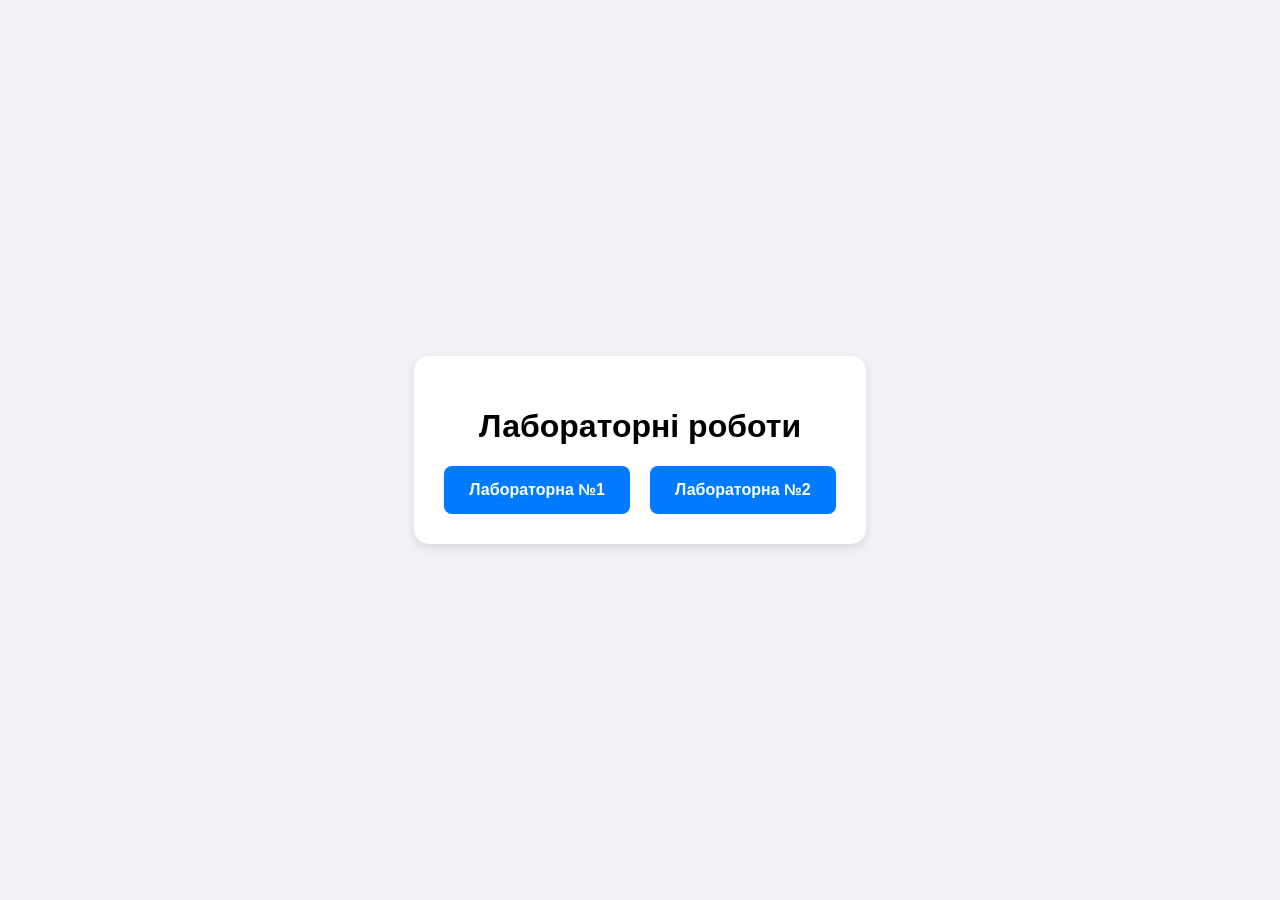
==== index.html @ ff69049e "Update index.html" ====
<!DOCTYPE html>
<html lang="uk">
<head>
    <meta charset="UTF-8">
    <title>Мої роботи — Чайковська Яна</title>
    <style>
        body { font-family: sans-serif; display: flex; flex-direction: column; align-items: center; justify-content: center; height: 100vh; background: #f0f2f5; margin: 0; }
        .container { background: white; padding: 30px; border-radius: 15px; box-shadow: 0 4px 10px rgba(0,0,0,0.1); text-align: center; }
        .links { display: flex; gap: 20px; margin-top: 20px; }
        a { text-decoration: none; color: white; background: #007bff; padding: 15px 25px; border-radius: 8px; font-weight: bold; transition: 0.3s; }
        a:hover { background: #0056b3; transform: scale(1.05); }
    </style>
</head>
<body>
    <div class="container">
        <h1>Лабораторні роботи</h1>
        <div class="links">
            <a href="lab1/index.html">Лабораторна №1</a>
            <a href="lab2/index.html">Лабораторна №2</a>
        </div>
    </div>
</body>
</html>
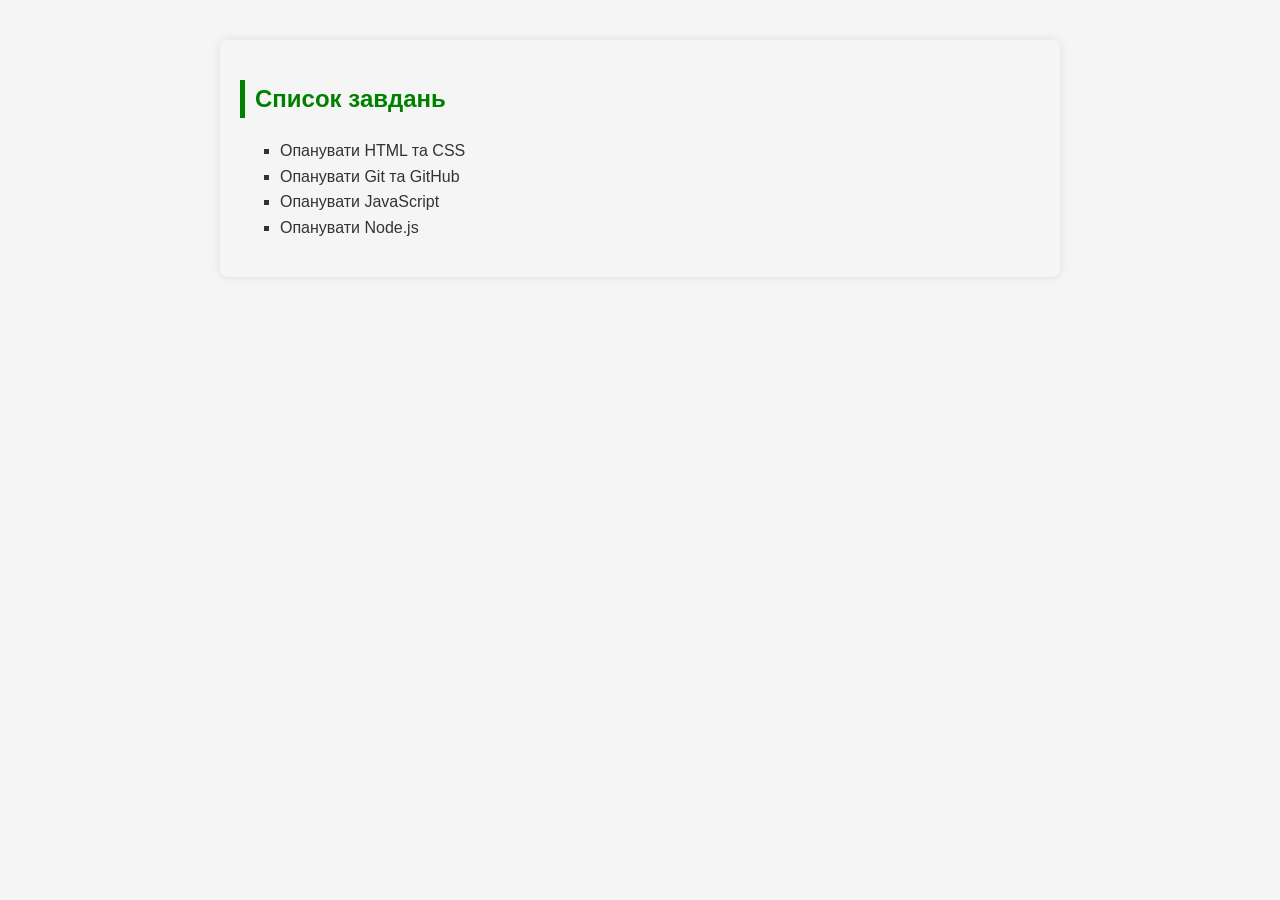
==== commit 4926ef5f: "Update index.html" ====
--- a/index.html
+++ b/index.html
@@ -2,22 +2,18 @@
 <html lang="uk">
 <head>
     <meta charset="UTF-8">
-    <title>Мої роботи — Чайковська Яна</title>
-    <style>
-        body { font-family: sans-serif; display: flex; flex-direction: column; align-items: center; justify-content: center; height: 100vh; background: #f0f2f5; margin: 0; }
-        .container { background: white; padding: 30px; border-radius: 15px; box-shadow: 0 4px 10px rgba(0,0,0,0.1); text-align: center; }
-        .links { display: flex; gap: 20px; margin-top: 20px; }
-        a { text-decoration: none; color: white; background: #007bff; padding: 15px 25px; border-radius: 8px; font-weight: bold; transition: 0.3s; }
-        a:hover { background: #0056b3; transform: scale(1.05); }
-    </style>
+    <title>Список завдань</title>
+    <link rel="stylesheet" href="style.css">
 </head>
 <body>
-    <div class="container">
-        <h1>Лабораторні роботи</h1>
-        <div class="links">
-            <a href="lab1/index.html">Лабораторна №1</a>
-            <a href="lab2/index.html">Лабораторна №2</a>
-        </div>
+    <div class="todo-list">
+        <h2>Список завдань</h2>
+        <ul>
+            <li class="checked">Опанувати HTML та CSS</li>
+            <li class="checked">Опанувати Git та GitHub</li>
+            <li>Опанувати JavaScript</li>
+            <li>Опанувати Node.js</li>
+        </ul>
     </div>
 </body>
 </html>
--- a/style.css
+++ b/style.css
@@ -0,0 +1,48 @@
+body {
+    font-family: 'Arial', sans-serif;
+    background-color: #f5f5f5;
+    color: #333;
+    line-height: 1.6;
+    max-width: 800px;
+    margin: 40px auto;
+    padding: 20px;
+    border-radius: 8px;
+    box-shadow: 0 0 10px rgba(0,0,0,0.1);
+}
+
+header {
+    text-align: center;
+    border-bottom: 2px solid blue;
+    padding-bottom: 20px;
+    margin-bottom: 20px;
+}
+
+h1 {
+    color: blue;
+}
+
+h2 {
+    color: green;
+    border-left: 5px solid green;
+    padding-left: 10px;
+}
+
+ul {
+    list-style-type: square;
+}
+
+footer {
+    margin-top: 30px;
+    font-size: 0.9em;
+    text-align: center;
+    color: #777;
+}
+
+a {
+    color: blue;
+    text-decoration: none;
+}
+
+a:hover {
+    text-decoration: underline;
+}
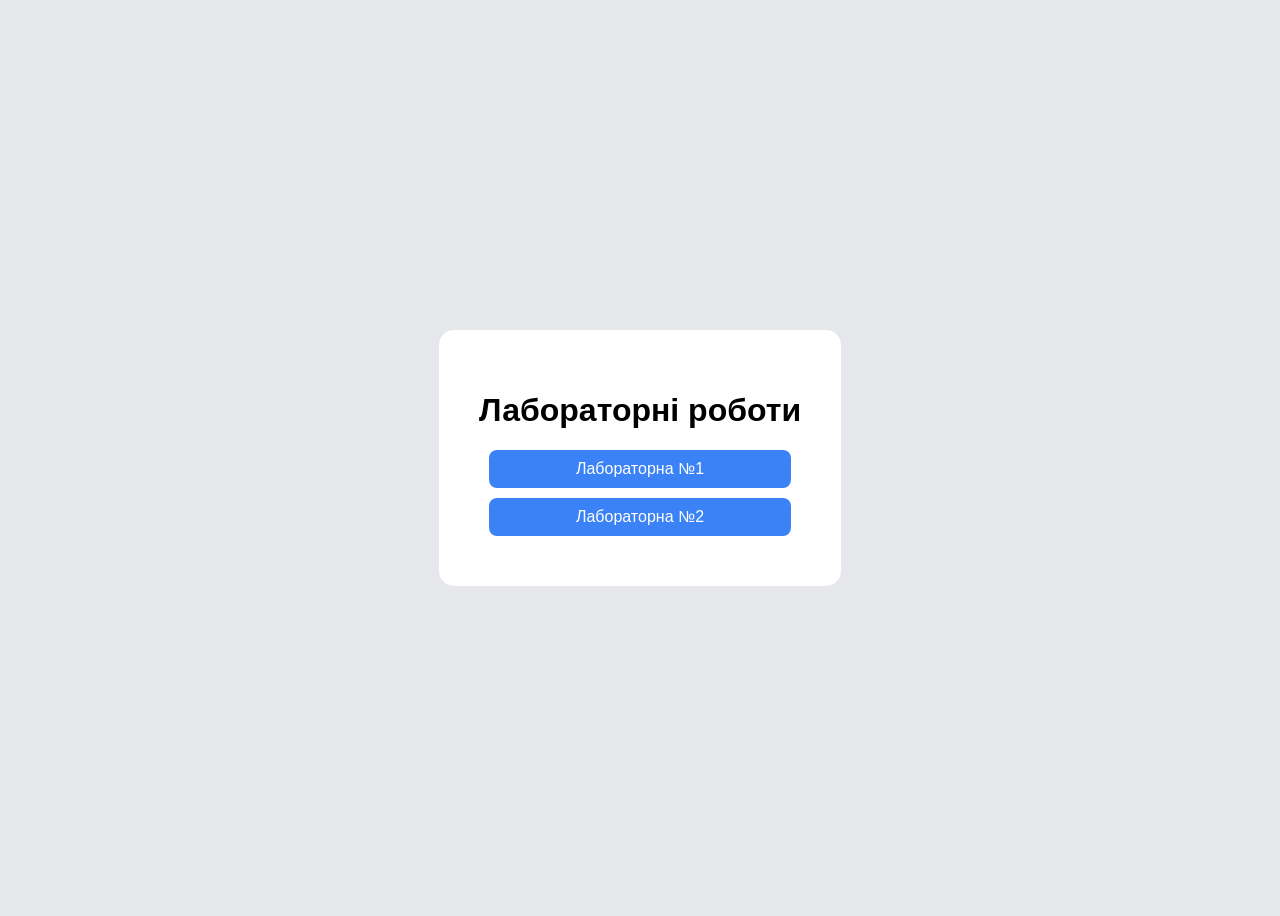
==== commit f2794cbf: "Update index.html" ====
--- a/index.html
+++ b/index.html
@@ -2,18 +2,38 @@
 <html lang="uk">
 <head>
     <meta charset="UTF-8">
-    <title>Список завдань</title>
-    <link rel="stylesheet" href="style.css">
+    <title>Лабораторні роботи</title>
+    <style>
+        body {
+            font-family: sans-serif;
+            display: flex;
+            justify-content: center;
+            align-items: center;
+            height: 100vh;
+            background: #e5e7eb;
+        }
+        .container {
+            background: white;
+            padding: 40px;
+            border-radius: 15px;
+            text-align: center;
+        }
+        a {
+            display: block;
+            margin: 10px;
+            padding: 10px;
+            background: #3b82f6;
+            color: white;
+            text-decoration: none;
+            border-radius: 8px;
+        }
+    </style>
 </head>
 <body>
-    <div class="todo-list">
-        <h2>Список завдань</h2>
-        <ul>
-            <li class="checked">Опанувати HTML та CSS</li>
-            <li class="checked">Опанувати Git та GitHub</li>
-            <li>Опанувати JavaScript</li>
-            <li>Опанувати Node.js</li>
-        </ul>
+    <div class="container">
+        <h1>Лабораторні роботи</h1>
+        <a href="lab1/index.html">Лабораторна №1</a>
+        <a href="lab2/index.html">Лабораторна №2</a>
     </div>
 </body>
 </html>
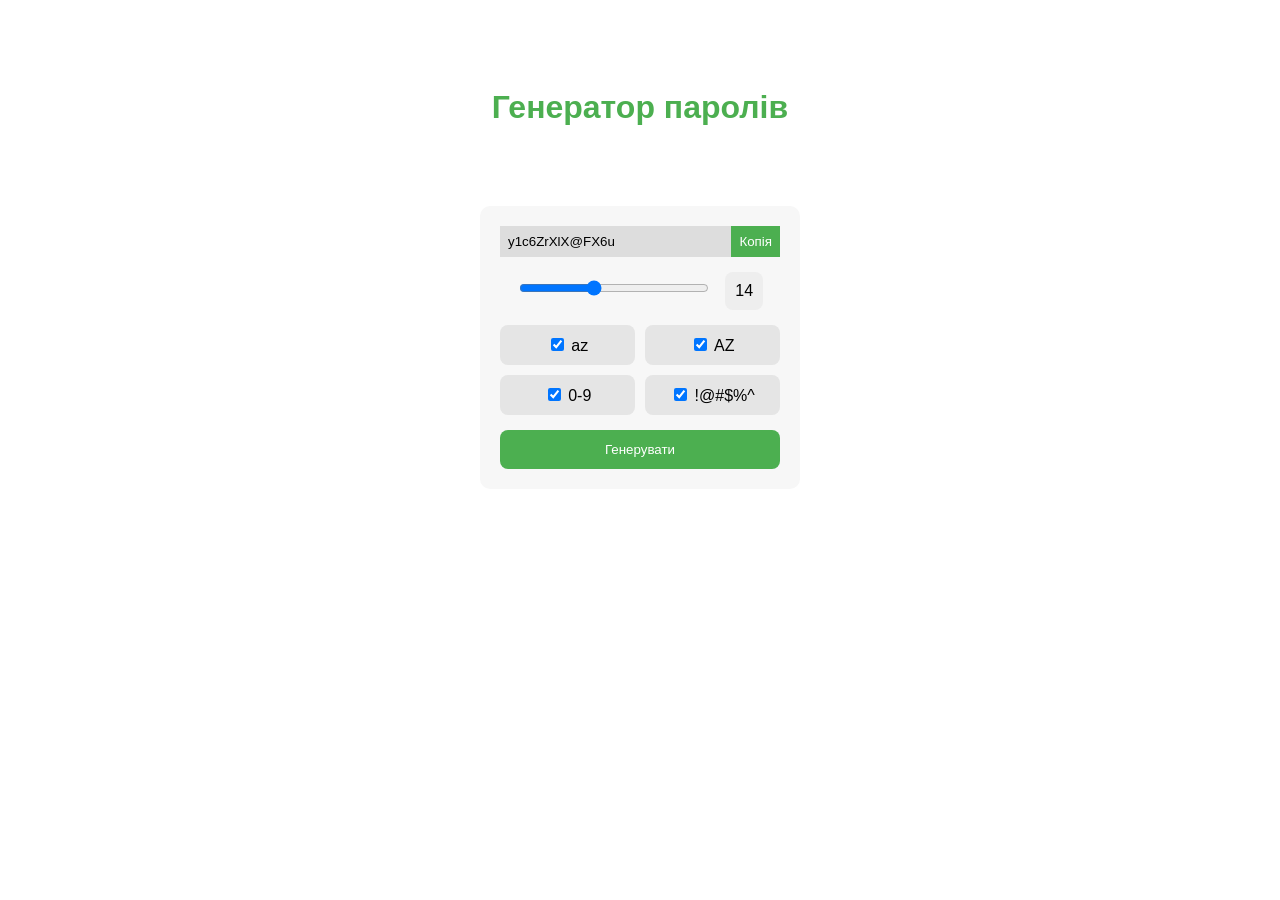
==== commit 2bb58cc3: "Add files via upload" ====
--- a/index.html
+++ b/index.html
@@ -1,39 +1,33 @@
-<!DOCTYPE html>
-<html lang="uk">
-<head>
-    <meta charset="UTF-8">
-    <title>Лабораторні роботи</title>
-    <style>
-        body {
-            font-family: sans-serif;
-            display: flex;
-            justify-content: center;
-            align-items: center;
-            height: 100vh;
-            background: #e5e7eb;
-        }
-        .container {
-            background: white;
-            padding: 40px;
-            border-radius: 15px;
-            text-align: center;
-        }
-        a {
-            display: block;
-            margin: 10px;
-            padding: 10px;
-            background: #3b82f6;
-            color: white;
-            text-decoration: none;
-            border-radius: 8px;
-        }
-    </style>
-</head>
-<body>
-    <div class="container">
-        <h1>Лабораторні роботи</h1>
-        <a href="lab1/index.html">Лабораторна №1</a>
-        <a href="lab2/index.html">Лабораторна №2</a>
-    </div>
-</body>
-</html>
+<!DOCTYPE html>
+<html lang="uk">
+<head>
+  <meta charset="UTF-8">
+  <title>Генератор паролів</title>
+  <link rel="stylesheet" href="style.css">
+</head>
+<body>
+
+  <h1>Генератор паролів</h1>
+
+  <div class="box">
+    <div class="password-row">
+      <input type="text" id="password" readonly>
+      <button onclick="copyPassword()">Копія</button>
+    </div>
+
+    <input type="range" id="length" min="4" max="30" value="14">
+    <span id="lengthValue">14</span>
+
+    <div class="options">
+      <label><input type="checkbox" id="lowercase" checked> az</label>
+      <label><input type="checkbox" id="uppercase" checked> AZ</label>
+      <label><input type="checkbox" id="numbers" checked> 0-9</label>
+      <label><input type="checkbox" id="symbols" checked> !@#$%^</label>
+    </div>
+
+    <button class="generate" onclick="generatePassword()">Генерувати</button>
+  </div>
+
+  <script src="app.js"></script>
+</body>
+</html>
--- a/style.css
+++ b/style.css
@@ -0,0 +1,72 @@
+body {
+  font-family: Arial, sans-serif;
+  background-color: white;
+  text-align: center;
+  padding-top: 60px;
+}
+
+h1 {
+  color: #4caf50;
+  margin-bottom: 80px;
+}
+
+.box {
+  width: 280px;
+  margin: 0 auto;
+  padding: 20px;
+  background-color: #f7f7f7;
+  border-radius: 10px;
+}
+
+.password-row {
+  display: flex;
+  margin-bottom: 15px;
+}
+
+#password {
+  flex: 1;
+  padding: 8px;
+  border: none;
+  background-color: #ddd;
+}
+
+.password-row button {
+  background-color: #4caf50;
+  color: white;
+  border: none;
+  padding: 8px;
+}
+
+#length {
+  width: 190px;
+}
+
+#lengthValue {
+  display: inline-block;
+  background-color: #eee;
+  padding: 10px;
+  border-radius: 8px;
+  margin-left: 10px;
+}
+
+.options {
+  display: grid;
+  grid-template-columns: 1fr 1fr;
+  gap: 10px;
+  margin: 15px 0;
+}
+
+.options label {
+  background-color: #e5e5e5;
+  padding: 10px;
+  border-radius: 8px;
+}
+
+.generate {
+  width: 100%;
+  background-color: #4caf50;
+  color: white;
+  border: none;
+  padding: 12px;
+  border-radius: 8px;
+}
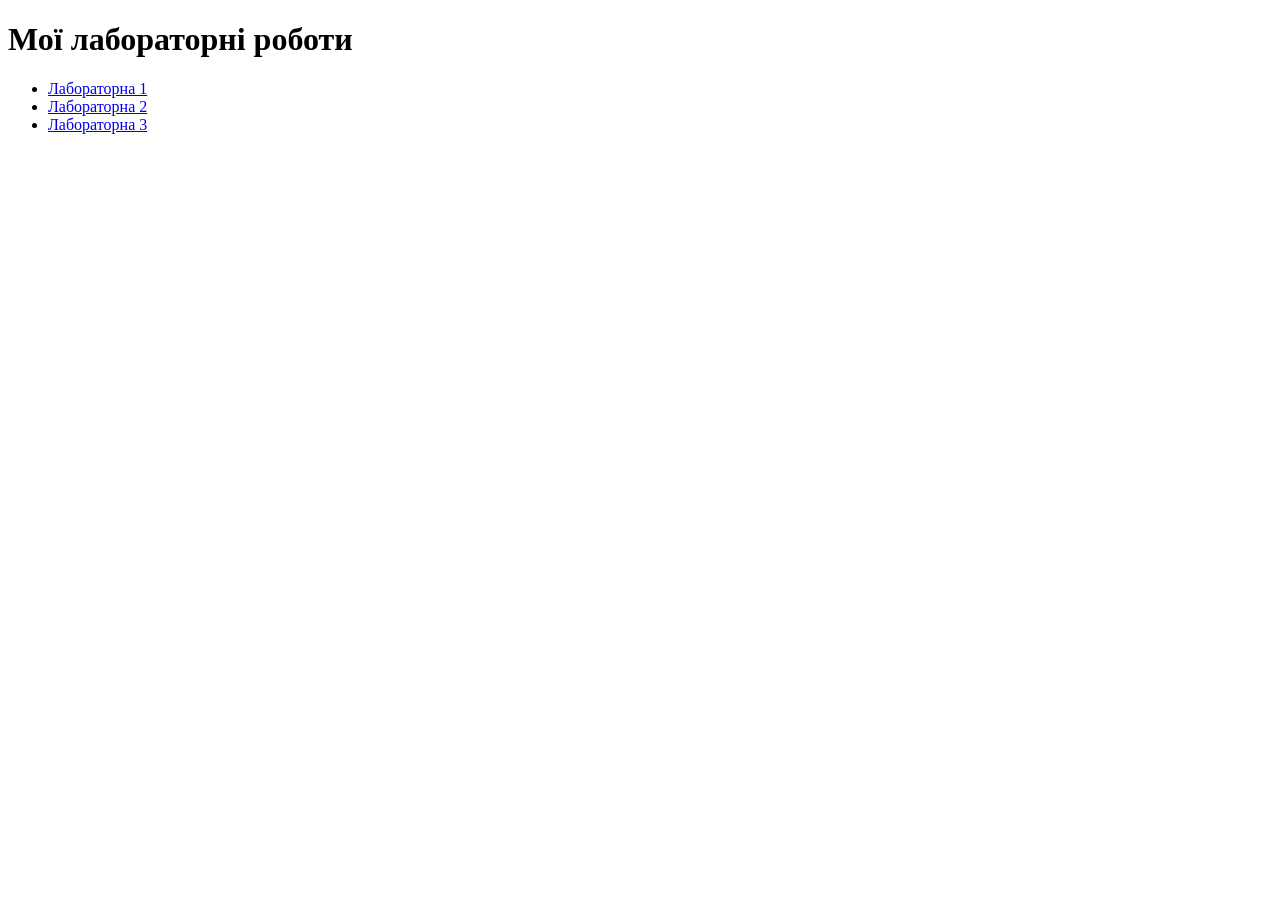
==== commit 2bd41b0d: "Update index.html" ====
--- a/index.html
+++ b/index.html
@@ -2,32 +2,17 @@
 <html lang="uk">
 <head>
   <meta charset="UTF-8">
-  <title>Генератор паролів</title>
-  <link rel="stylesheet" href="style.css">
+  <title>Мої лабораторні</title>
 </head>
 <body>
 
-  <h1>Генератор паролів</h1>
+  <h1>Мої лабораторні роботи</h1>
 
-  <div class="box">
-    <div class="password-row">
-      <input type="text" id="password" readonly>
-      <button onclick="copyPassword()">Копія</button>
-    </div>
+  <ul>
+    <li><a href="lab1/index.html">Лабораторна 1</a></li>
+    <li><a href="lab2/index.html">Лабораторна 2</a></li>
+    <li><a href="lab3/index.html">Лабораторна 3</a></li>
+  </ul>
 
-    <input type="range" id="length" min="4" max="30" value="14">
-    <span id="lengthValue">14</span>
-
-    <div class="options">
-      <label><input type="checkbox" id="lowercase" checked> az</label>
-      <label><input type="checkbox" id="uppercase" checked> AZ</label>
-      <label><input type="checkbox" id="numbers" checked> 0-9</label>
-      <label><input type="checkbox" id="symbols" checked> !@#$%^</label>
-    </div>
-
-    <button class="generate" onclick="generatePassword()">Генерувати</button>
-  </div>
-
-  <script src="app.js"></script>
 </body>
-</html>+</html>
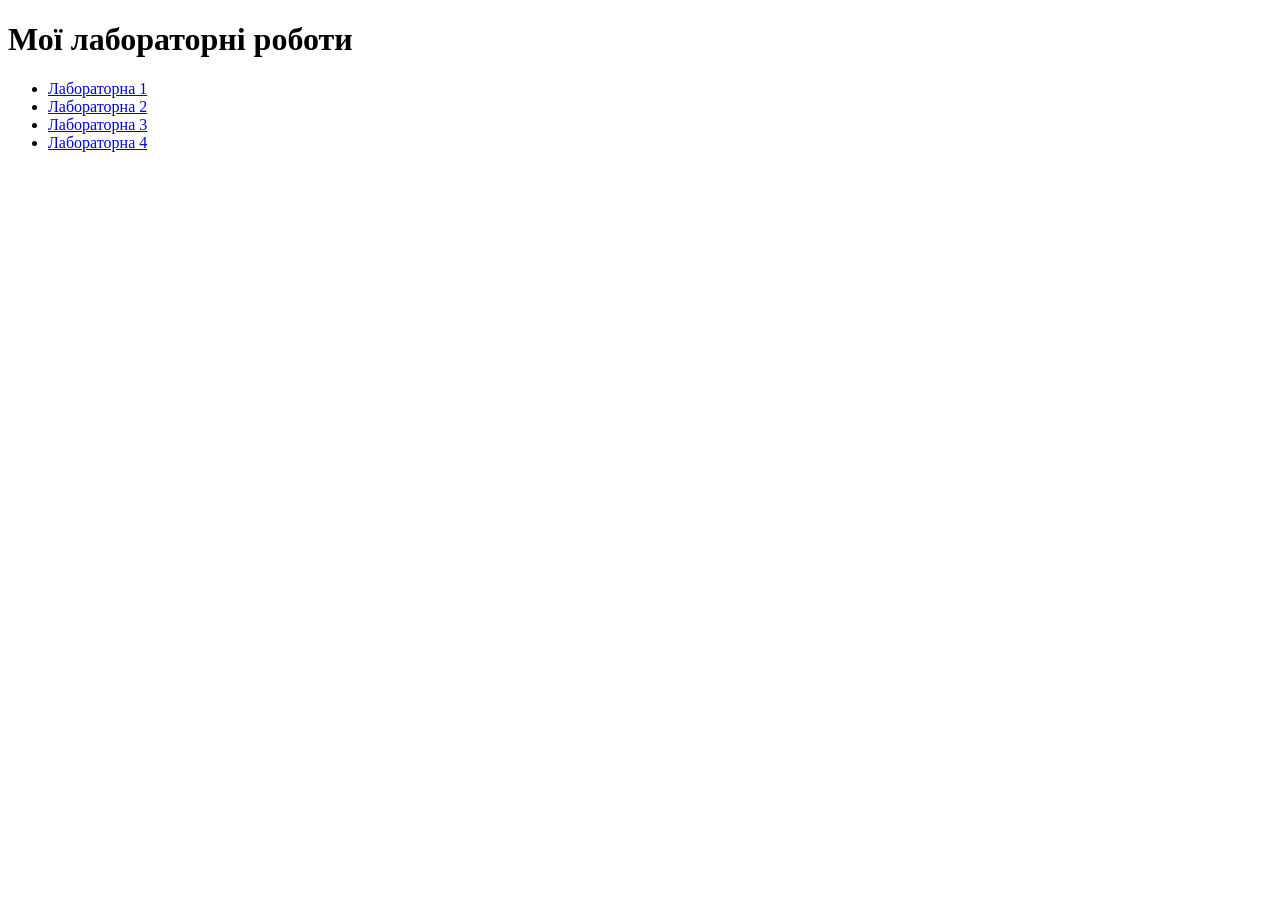
==== commit 71d9c088: "Update index.html" ====
--- a/index.html
+++ b/index.html
@@ -12,6 +12,7 @@
     <li><a href="lab1/index.html">Лабораторна 1</a></li>
     <li><a href="lab2/index.html">Лабораторна 2</a></li>
     <li><a href="lab3/index.html">Лабораторна 3</a></li>
+    <li><a href="lab4/public/index.html">Лабораторна 4</a></li>
   </ul>
 
 </body>
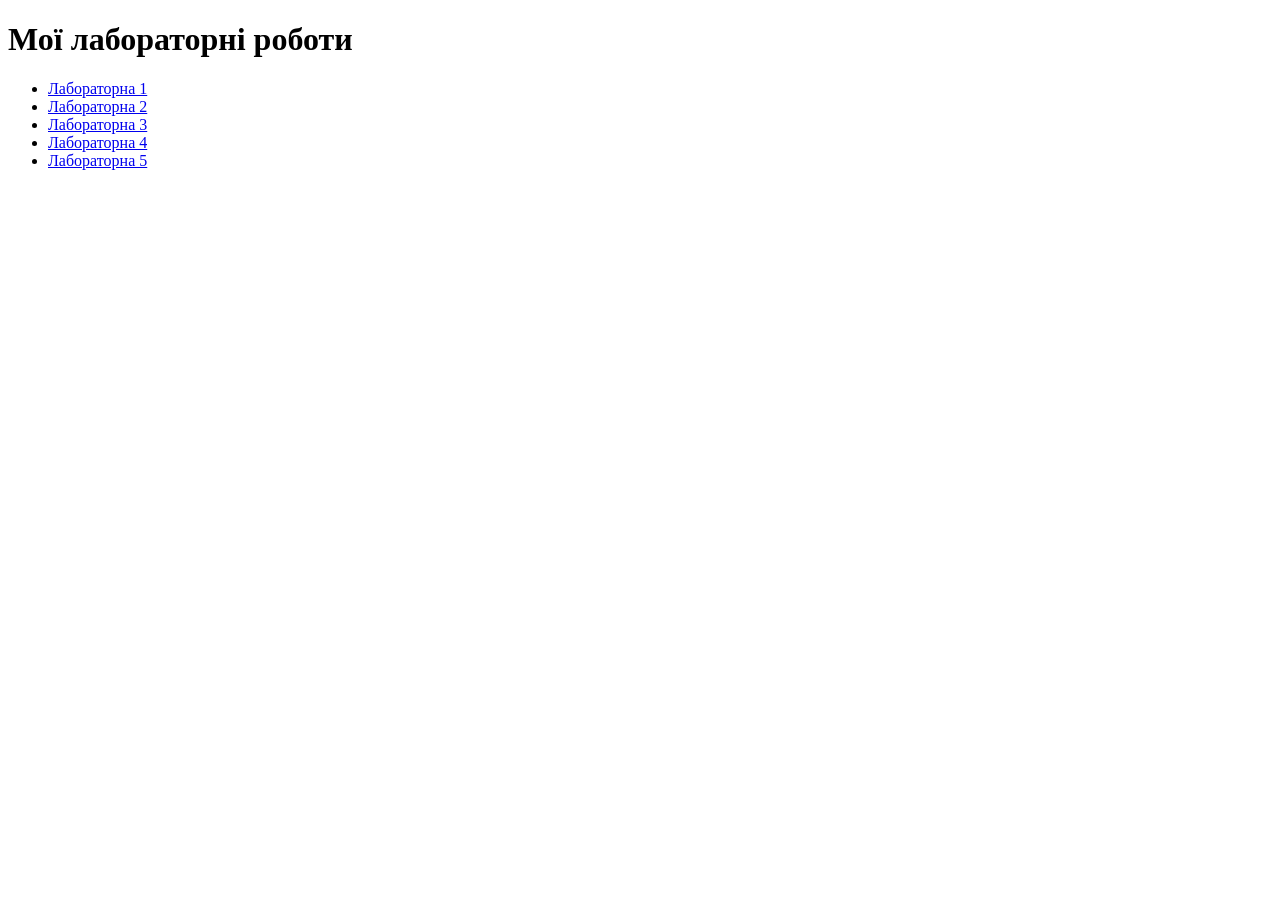
==== commit a83109bd: "Update index.html" ====
--- a/index.html
+++ b/index.html
@@ -13,6 +13,7 @@
     <li><a href="lab2/index.html">Лабораторна 2</a></li>
     <li><a href="lab3/index.html">Лабораторна 3</a></li>
     <li><a href="lab4/public/index.html">Лабораторна 4</a></li>
+    <li><a href="lab5/public/index.html">Лабораторна 5</a></li>
   </ul>
 
 </body>
